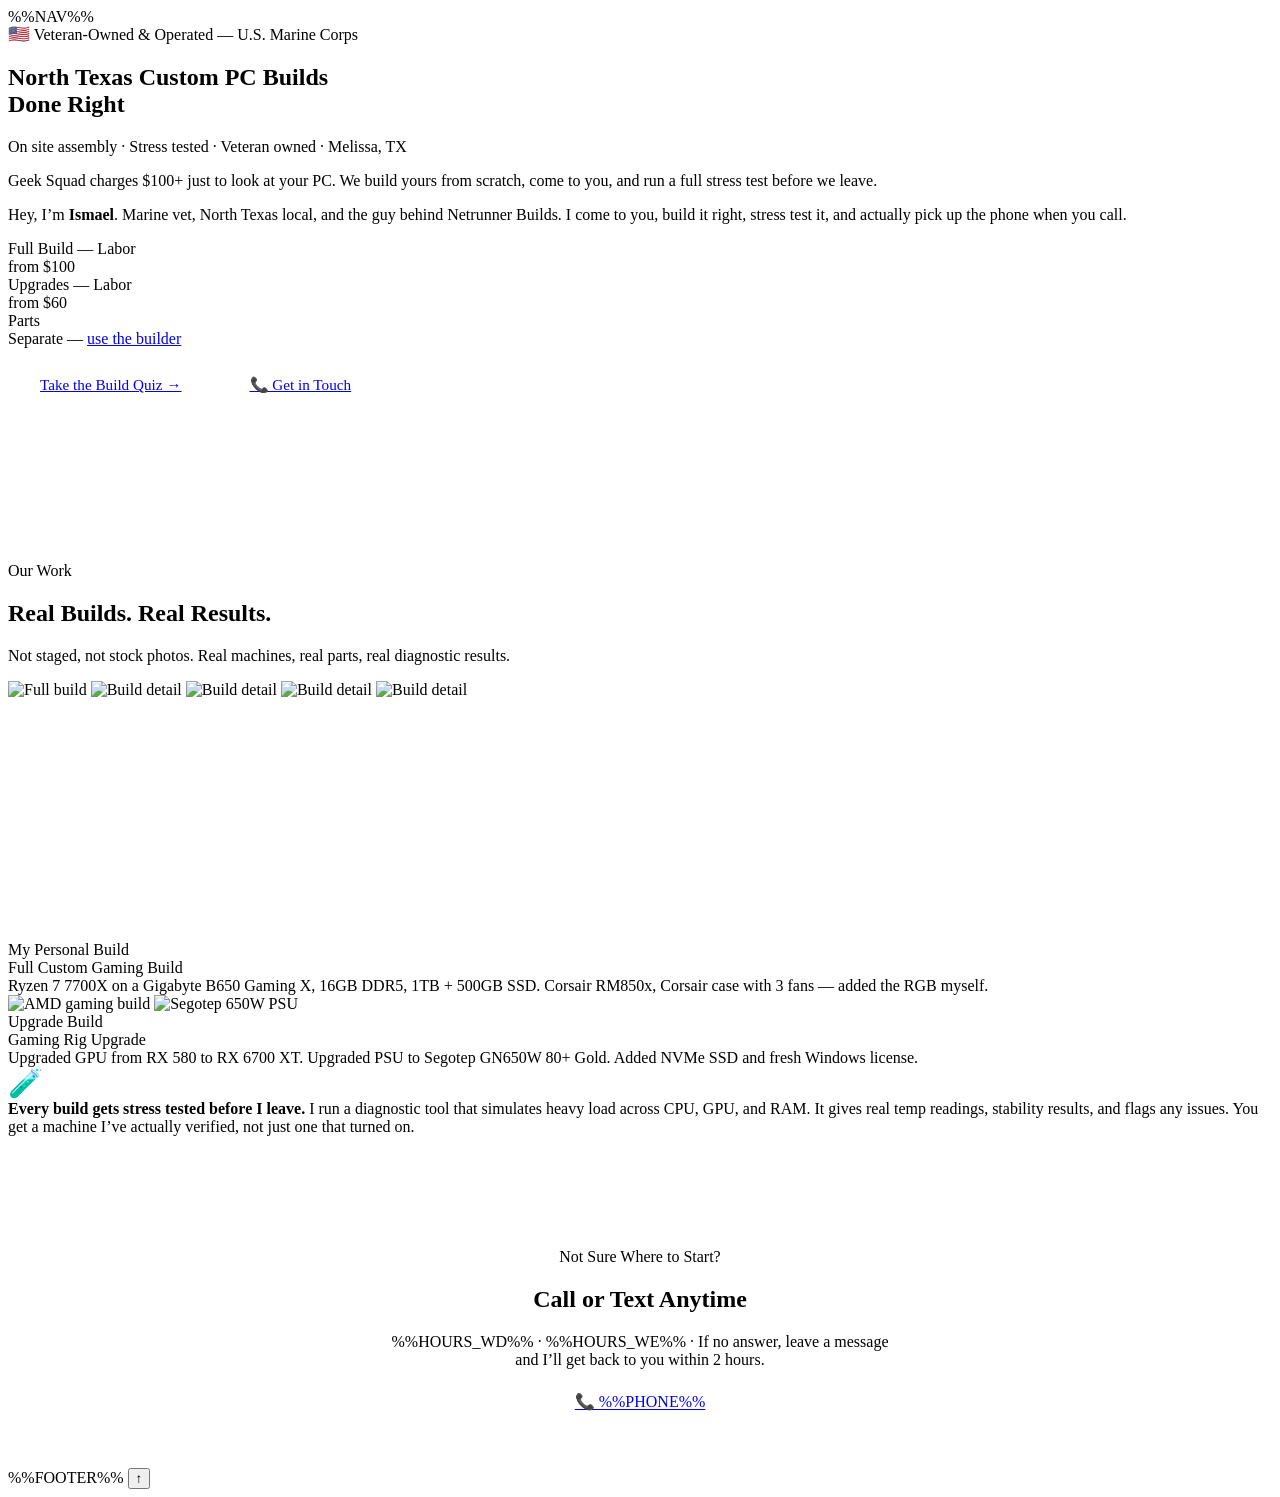
==== _src/pages/index.html @ 0699d584 "Complete site overhaul: template system, SEO, accessibility, cleanup - Build system: _src/pages/ tem" ====
<!DOCTYPE html>
<html lang="en">
<head>
<meta charset="UTF-8">
<meta name="viewport" content="width=device-width, initial-scale=1.0">
<meta name="description" content="Netrunner Builds. Veteran owned custom PC builds and upgrades in North Texas. Expert assembly, stress tested, onsite service in Melissa, McKinney, Frisco, Allen, Prosper, Plano, Celina.">
<meta property="og:title" content="Netrunner Builds · North Texas">
<meta property="og:description" content="Veteran-owned custom PC builds and upgrades in North Texas. Expert assembly, stress tested, onsite service.">
<meta property="og:image" content="%%SITE_URL%%/netrunner_logo.png">
<meta property="og:url" content="%%SITE_URL%%/">
<meta property="og:type" content="website">
<meta name="twitter:card" content="summary">
<meta name="twitter:image" content="%%SITE_URL%%/netrunner_logo.png">
<title>Netrunner Builds · North Texas</title>
<link rel="icon" href="netrunner_logo.png">
<link rel="apple-touch-icon" href="apple-touch-icon.png">
<link rel="canonical" href="%%SITE_URL%%/">
<link rel="preload" as="image" href="hero-bg.webp" type="image/webp">
<link rel="stylesheet" href="styles.css">
<script type="application/ld+json">
{
  "@context": "https://schema.org",
  "@type": "LocalBusiness",
  "name": "%%BUSINESS_NAME%%",
  "description": "Veteran-owned custom PC builds and upgrades. On-site service in North Texas.",
  "url": "%%SITE_URL%%",
  "telephone": "%%PHONE_TEL%%",
  "address": {
    "@type": "PostalAddress",
    "addressLocality": "%%CITY%%",
    "addressRegion": "%%STATE%%",
    "postalCode": "%%ZIP%%",
    "addressCountry": "US"
  },
  "areaServed": ["Melissa TX","McKinney TX","Frisco TX","Allen TX","Prosper TX","Plano TX","Celina TX"],
  "openingHours": ["Mo-Fr 09:00-19:00"],
  "priceRange": "$",
  "founder": { "@type": "Person", "name": "Ismael Ruiz" }
}
</script>
</head>
<body>
%%NAV%%

<section class="hero" style="position:relative;overflow:hidden;min-height:480px;">
  <div class="vet-badge"><span style="font-size:1.1rem;line-height:1;">&#127482;&#127480;</span> Veteran-Owned &amp; Operated &mdash; U.S. Marine Corps</div>
  <h1 class="hero-h1">North Texas <span>Custom PC Builds</span><br>Done Right</h1>
  <p class="hero-sub">On site assembly &middot; Stress tested &middot; Veteran owned &middot; Melissa, TX</p>
  <p class="gs-line">Geek Squad charges $100+ just to look at your PC. We build yours from scratch, come to you, and run a full stress test before we leave.</p>
  <div class="bio-card">
    <img src="selfie.webp" alt="Ismael Ruiz" class="bio-photo" width="80" height="80" decoding="async" onerror="this.style.display='none'">
    <p>Hey, I&rsquo;m <strong>Ismael</strong>. Marine vet, North Texas local, and the guy behind Netrunner Builds. I come to you, build it right, stress test it, and actually pick up the phone when you call.</p>
  </div>
  <div class="price-badges">
    <div class="price-badge">
      <div class="price-badge-lbl">Full Build &mdash; Labor</div>
      <div class="price-badge-val">from $100</div>
    </div>
    <div class="price-badge">
      <div class="price-badge-lbl">Upgrades &mdash; Labor</div>
      <div class="price-badge-val">from $60</div>
    </div>
    <div class="price-badge price-parts-badge">
      <div class="price-badge-lbl">Parts</div>
      <div class="price-badge-sub">Separate &mdash; <a href="build.html">use the builder</a></div>
    </div>
  </div>
  <div class="hero-btns" style="margin-top:1.75rem;">
    <a href="build-quiz.html" class="btn btn-primary" style="font-size:.95rem;padding:.85rem 2rem;">Take the Build Quiz &#8594;</a>
    <a href="request.html" class="btn btn-secondary" style="font-size:.95rem;padding:.85rem 2rem;">&#128222; Get in Touch</a>
  </div>
</section>

<section class="rev" style="border-top:1px solid var(--brd);border-bottom:1px solid var(--brd);padding:3.5rem 0;">
  <div class="sec">
    <div class="sec-lbl">Our Work</div>
    <h2 class="sec-title">Real Builds. <span>Real Results.</span></h2>
    <p class="sec-sub">Not staged, not stock photos. Real machines, real parts, real diagnostic results.</p>
    <div class="proof-grid">
      <div class="proof-card">
        <div class="proof-imgs proof-imgs--5col" style="grid-template-columns:2fr 1fr 1fr;grid-template-rows:1fr 1fr;height:260px;">
          <img src="first_build.webp" alt="Full build" style="grid-row:1/3;object-position:center 30%;" loading="lazy" decoding="async">
          <img src="first_build-2.webp" alt="Build detail" style="object-position:center 40%;" loading="lazy" decoding="async">
          <img src="first_build-3.webp" alt="Build detail" style="object-position:center 40%;" loading="lazy" decoding="async">
          <img src="first_build-4.webp" alt="Build detail" style="object-position:center 40%;" loading="lazy" decoding="async">
          <img src="first_build-5.webp" alt="Build detail" style="object-position:center 40%;" loading="lazy" decoding="async">
        </div>
        <div class="proof-body">
          <span class="proof-tag">My Personal Build</span>
          <div class="proof-title">Full Custom Gaming Build</div>
          <div class="proof-desc">Ryzen 7 7700X on a Gigabyte B650 Gaming X, 16GB DDR5, 1TB + 500GB SSD. Corsair RM850x, Corsair case with 3 fans &mdash; added the RGB myself.</div>
        </div>
      </div>
      <div class="proof-card">
        <div class="proof-imgs">
          <img src="pc_upgrade.webp" alt="AMD gaming build" style="object-position:center 30%;" loading="lazy" decoding="async">
          <img src="pc_pic.webp" alt="Segotep 650W PSU" style="object-position:center 35%;" loading="lazy" decoding="async">
        </div>
        <div class="proof-body">
          <span class="proof-tag">Upgrade Build</span>
          <div class="proof-title">Gaming Rig Upgrade</div>
          <div class="proof-desc">Upgraded GPU from RX&nbsp;580 to RX&nbsp;6700&nbsp;XT. Upgraded PSU to Segotep GN650W 80+&nbsp;Gold. Added NVMe SSD and fresh Windows license.</div>
        </div>
      </div>
    </div>
    <div class="test-banner">
      <span style="font-size:1.75rem;flex-shrink:0">&#129514;</span>
      <div><b>Every build gets stress tested before I leave.</b> I run a diagnostic tool that simulates heavy load across CPU, GPU, and RAM. It gives real temp readings, stability results, and flags any issues. You get a machine I&rsquo;ve actually verified, not just one that turned on.</div>
    </div>
  </div>
</section>

<section class="rev" style="padding:3.5rem 0;">
  <div class="sec" style="text-align:center;">
    <div class="sec-lbl">Not Sure Where to Start?</div>
    <h2 class="sec-title">Call or Text <span>Anytime</span></h2>
    <p class="sec-sub" style="max-width:520px;margin:0 auto 1.5rem;">%%HOURS_WD%% &middot; %%HOURS_WE%% &middot; If no answer, leave a message and I&rsquo;ll get back to you within 2 hours.</p>
    <a href="tel:%%PHONE_RAW%%" class="btn btn-primary" style="font-size:1rem;padding:.9rem 2rem;">&#128222; %%PHONE%%</a>
  </div>
</section>

%%FOOTER%%

<button id="btt" onclick="window.scrollTo({top:0,behavior:'smooth'})" aria-label="Back to top">&#8593;</button>
<script src="shared.js"></script>
</body>
</html>
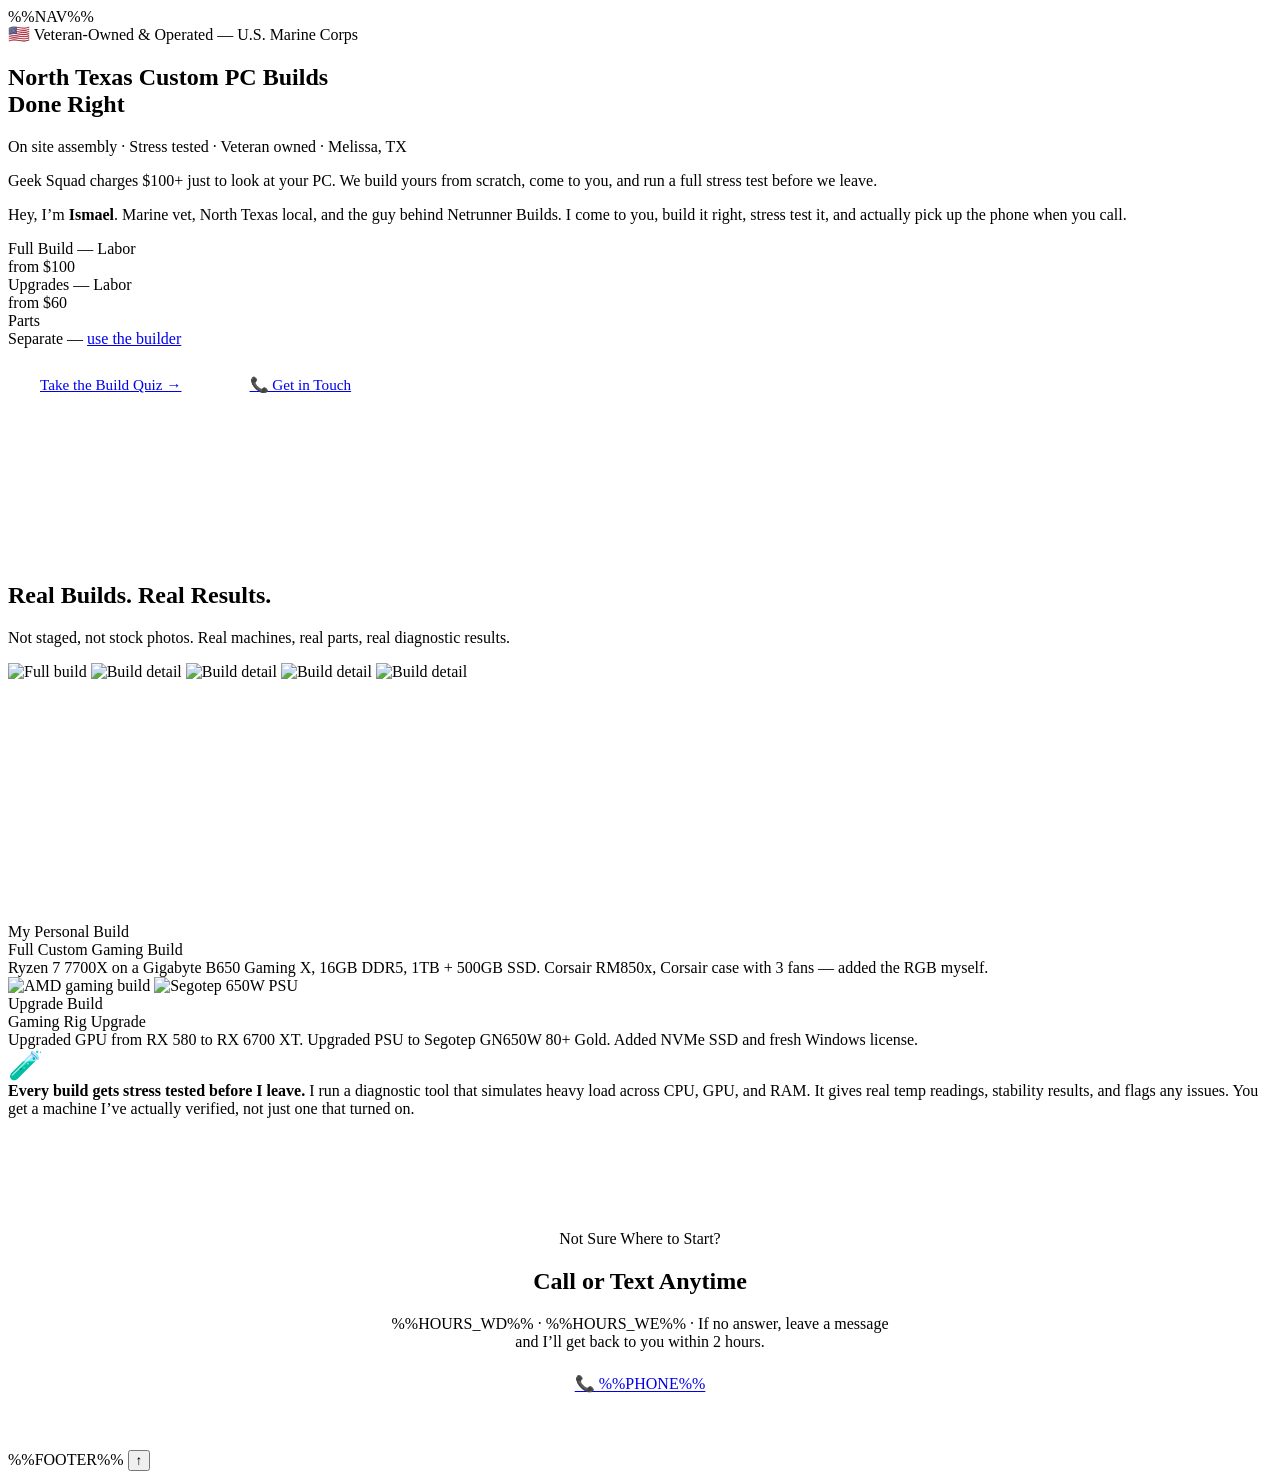
==== commit 4e77382d: "Remove 'Our Work' label from gallery section" ====
--- a/_src/pages/index.html
+++ b/_src/pages/index.html
@@ -73,7 +73,6 @@
 
 <section class="rev" style="border-top:1px solid var(--brd);border-bottom:1px solid var(--brd);padding:3.5rem 0;">
   <div class="sec">
-    <div class="sec-lbl">Our Work</div>
     <h2 class="sec-title">Real Builds. <span>Real Results.</span></h2>
     <p class="sec-sub">Not staged, not stock photos. Real machines, real parts, real diagnostic results.</p>
     <div class="proof-grid">
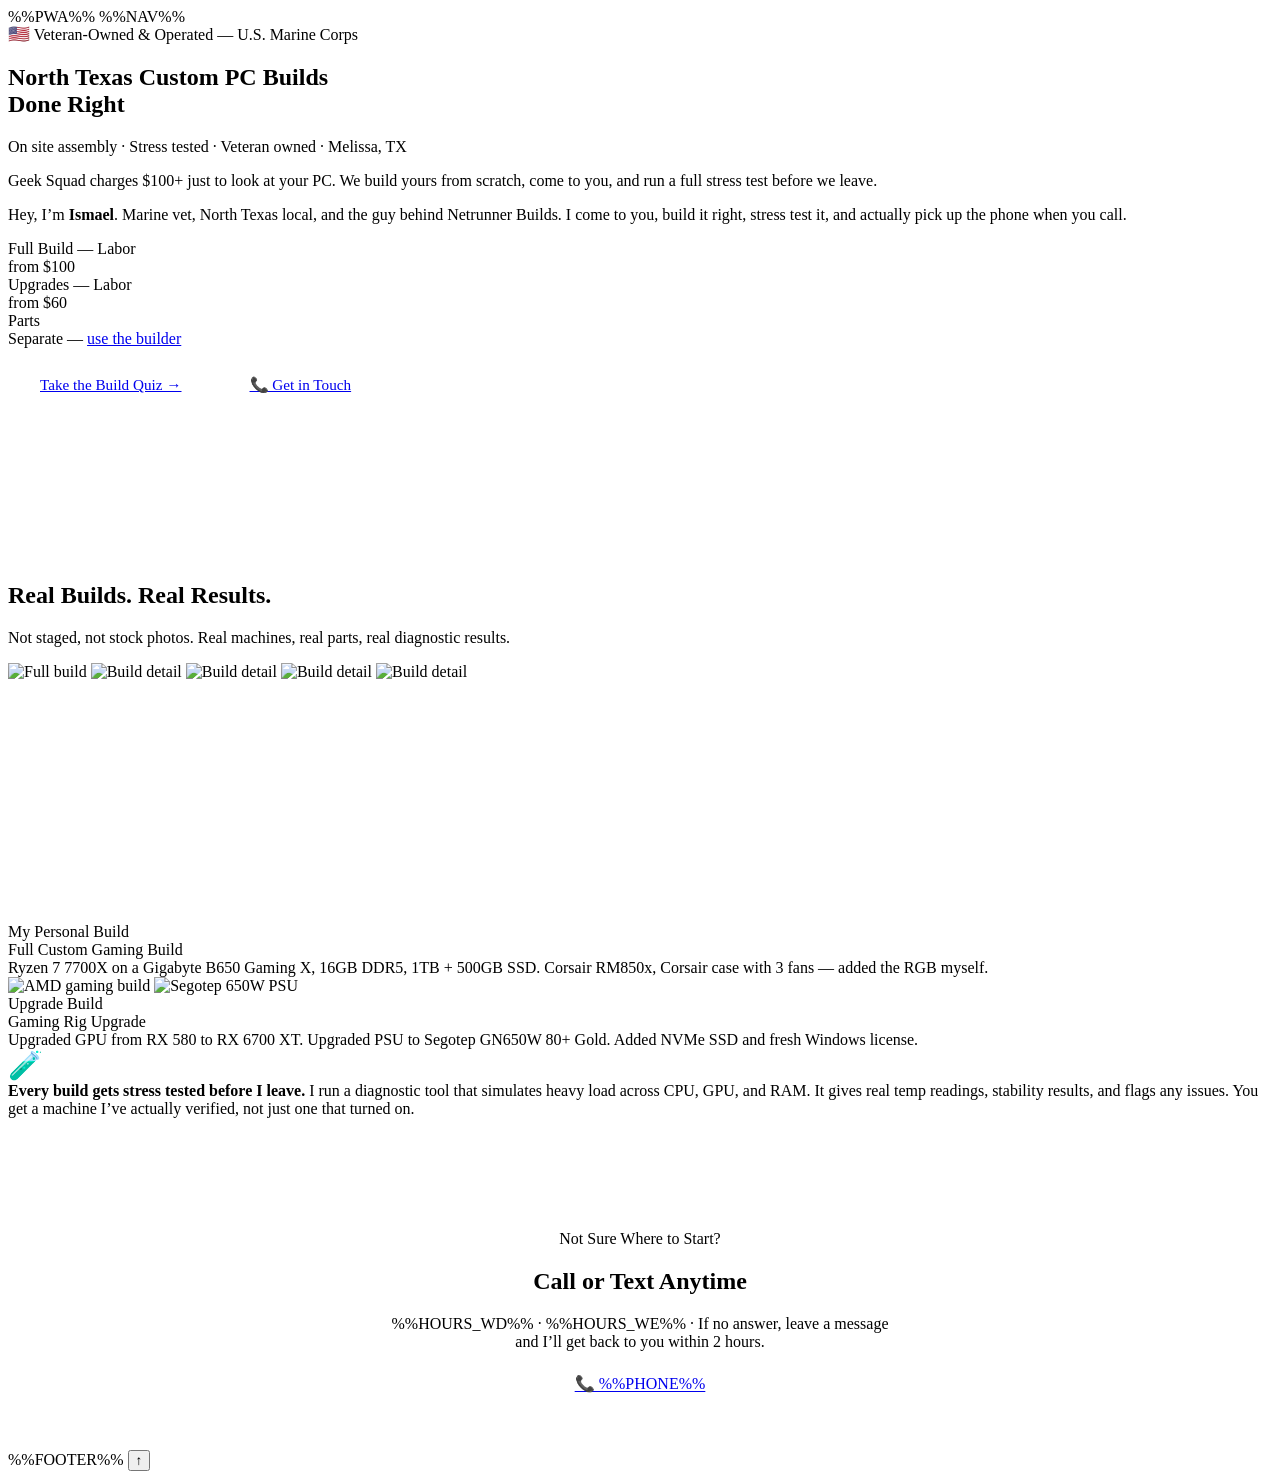
==== commit 52f004d0: "Add PWA support — installable on iOS and Android" ====
--- a/_src/pages/index.html
+++ b/_src/pages/index.html
@@ -17,6 +17,7 @@
 <link rel="canonical" href="%%SITE_URL%%/">
 <link rel="preload" as="image" href="hero-bg.webp" type="image/webp">
 <link rel="stylesheet" href="styles.css">
+%%PWA%%
 <script type="application/ld+json">
 {
   "@context": "https://schema.org",
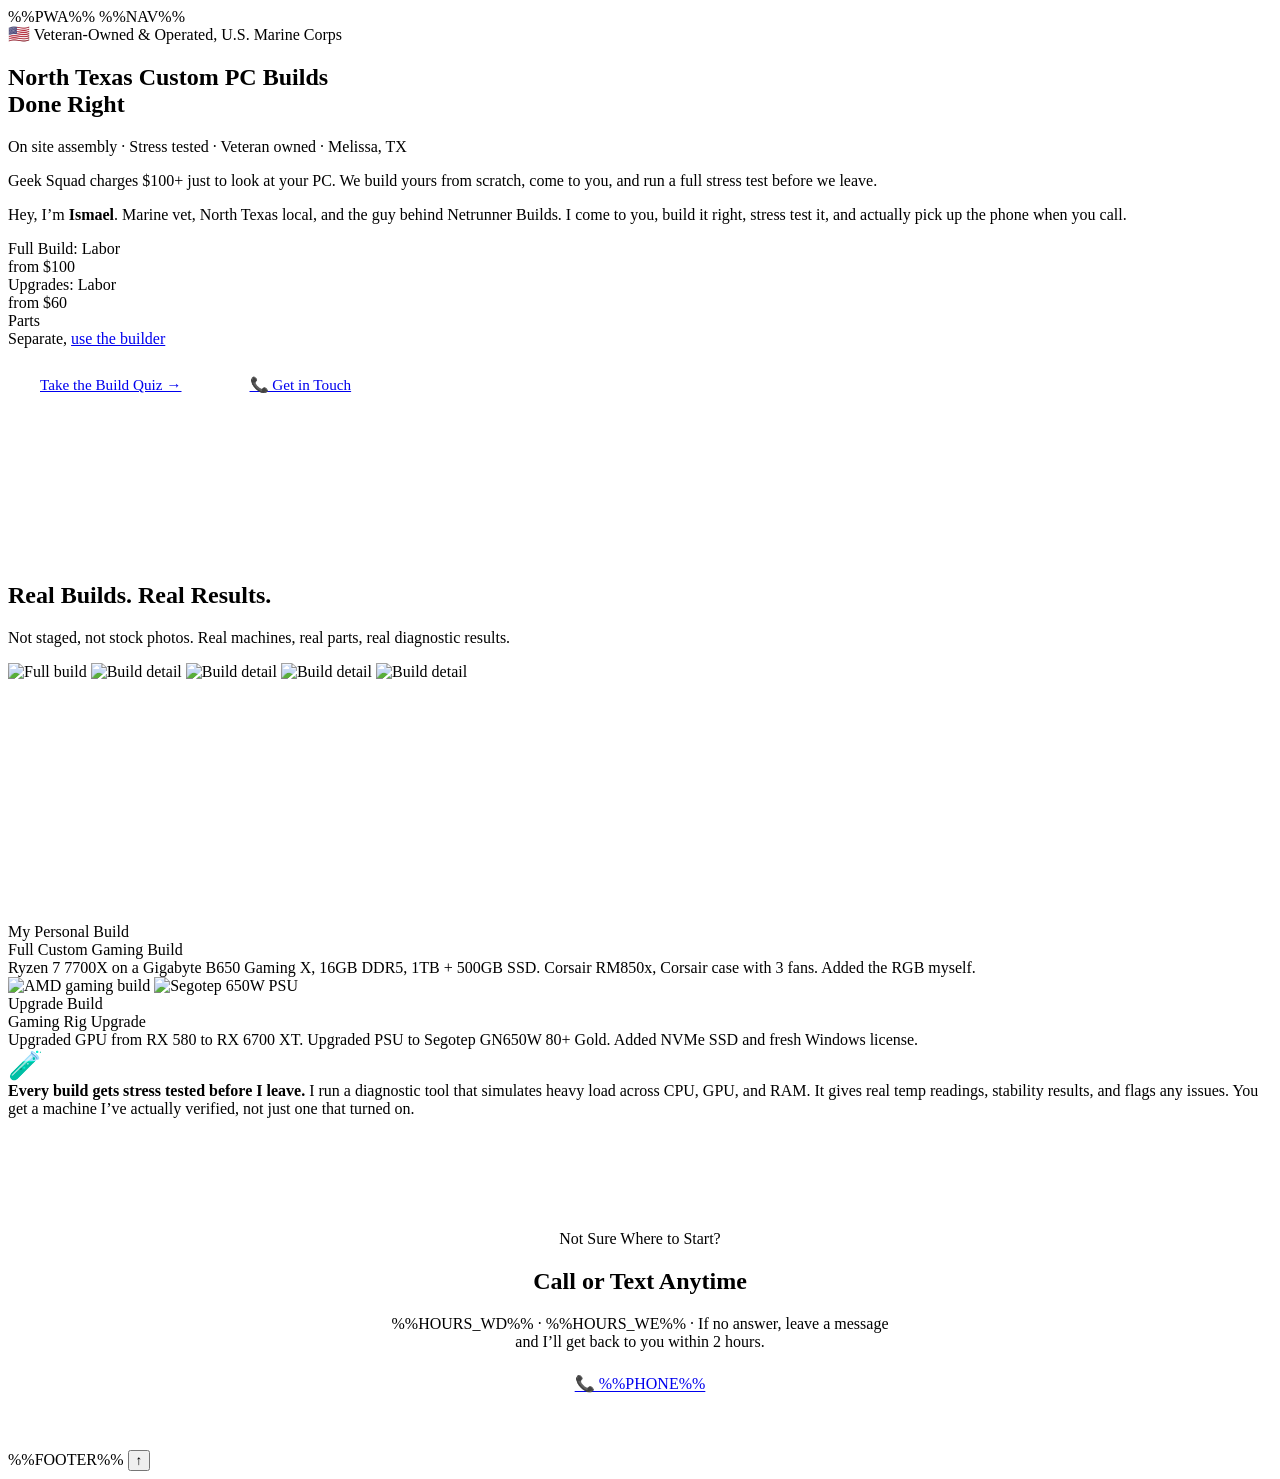
==== commit 840a04ee: "Site-wide checkup: verify integrity, remove all em/en dashes from copy Full audit of prices, links, " ====
--- a/_src/pages/index.html
+++ b/_src/pages/index.html
@@ -44,7 +44,7 @@
 %%NAV%%
 
 <section class="hero" style="position:relative;overflow:hidden;min-height:480px;">
-  <div class="vet-badge"><span style="font-size:1.1rem;line-height:1;">&#127482;&#127480;</span> Veteran-Owned &amp; Operated &mdash; U.S. Marine Corps</div>
+  <div class="vet-badge"><span style="font-size:1.1rem;line-height:1;">&#127482;&#127480;</span> Veteran-Owned &amp; Operated, U.S. Marine Corps</div>
   <h1 class="hero-h1">North Texas <span>Custom PC Builds</span><br>Done Right</h1>
   <p class="hero-sub">On site assembly &middot; Stress tested &middot; Veteran owned &middot; Melissa, TX</p>
   <p class="gs-line">Geek Squad charges $100+ just to look at your PC. We build yours from scratch, come to you, and run a full stress test before we leave.</p>
@@ -54,16 +54,16 @@
   </div>
   <div class="price-badges">
     <div class="price-badge">
-      <div class="price-badge-lbl">Full Build &mdash; Labor</div>
+      <div class="price-badge-lbl">Full Build: Labor</div>
       <div class="price-badge-val">from $100</div>
     </div>
     <div class="price-badge">
-      <div class="price-badge-lbl">Upgrades &mdash; Labor</div>
+      <div class="price-badge-lbl">Upgrades: Labor</div>
       <div class="price-badge-val">from $60</div>
     </div>
     <div class="price-badge price-parts-badge">
       <div class="price-badge-lbl">Parts</div>
-      <div class="price-badge-sub">Separate &mdash; <a href="build.html">use the builder</a></div>
+      <div class="price-badge-sub">Separate, <a href="build.html">use the builder</a></div>
     </div>
   </div>
   <div class="hero-btns" style="margin-top:1.75rem;">
@@ -78,23 +78,27 @@
     <p class="sec-sub">Not staged, not stock photos. Real machines, real parts, real diagnostic results.</p>
     <div class="proof-grid">
       <div class="proof-card">
-        <div class="proof-imgs proof-imgs--5col" style="grid-template-columns:2fr 1fr 1fr;grid-template-rows:1fr 1fr;height:260px;">
-          <img src="first_build.webp" alt="Full build" style="grid-row:1/3;object-position:center 30%;" loading="lazy" decoding="async">
-          <img src="first_build-2.webp" alt="Build detail" style="object-position:center 40%;" loading="lazy" decoding="async">
-          <img src="first_build-3.webp" alt="Build detail" style="object-position:center 40%;" loading="lazy" decoding="async">
-          <img src="first_build-4.webp" alt="Build detail" style="object-position:center 40%;" loading="lazy" decoding="async">
-          <img src="first_build-5.webp" alt="Build detail" style="object-position:center 40%;" loading="lazy" decoding="async">
+        <div class="carousel" style="height:260px;">
+          <div class="carousel-track">
+            <img src="first_build.webp" alt="Full build" style="object-position:center 30%;" loading="lazy" decoding="async">
+            <img src="first_build-2.webp" alt="Build detail" style="object-position:center 40%;" loading="lazy" decoding="async">
+            <img src="first_build-3.webp" alt="Build detail" style="object-position:center 40%;" loading="lazy" decoding="async">
+            <img src="first_build-4.webp" alt="Build detail" style="object-position:center 40%;" loading="lazy" decoding="async">
+            <img src="first_build-5.webp" alt="Build detail" style="object-position:center 40%;" loading="lazy" decoding="async">
+          </div>
         </div>
         <div class="proof-body">
           <span class="proof-tag">My Personal Build</span>
           <div class="proof-title">Full Custom Gaming Build</div>
-          <div class="proof-desc">Ryzen 7 7700X on a Gigabyte B650 Gaming X, 16GB DDR5, 1TB + 500GB SSD. Corsair RM850x, Corsair case with 3 fans &mdash; added the RGB myself.</div>
+          <div class="proof-desc">Ryzen 7 7700X on a Gigabyte B650 Gaming X, 16GB DDR5, 1TB + 500GB SSD. Corsair RM850x, Corsair case with 3 fans. Added the RGB myself.</div>
         </div>
       </div>
       <div class="proof-card">
-        <div class="proof-imgs">
-          <img src="pc_upgrade.webp" alt="AMD gaming build" style="object-position:center 30%;" loading="lazy" decoding="async">
-          <img src="pc_pic.webp" alt="Segotep 650W PSU" style="object-position:center 35%;" loading="lazy" decoding="async">
+        <div class="carousel">
+          <div class="carousel-track">
+            <img src="pc_upgrade.webp" alt="AMD gaming build" style="object-position:center 30%;" loading="lazy" decoding="async">
+            <img src="pc_pic.webp" alt="Segotep 650W PSU" style="object-position:center 35%;" loading="lazy" decoding="async">
+          </div>
         </div>
         <div class="proof-body">
           <span class="proof-tag">Upgrade Build</span>
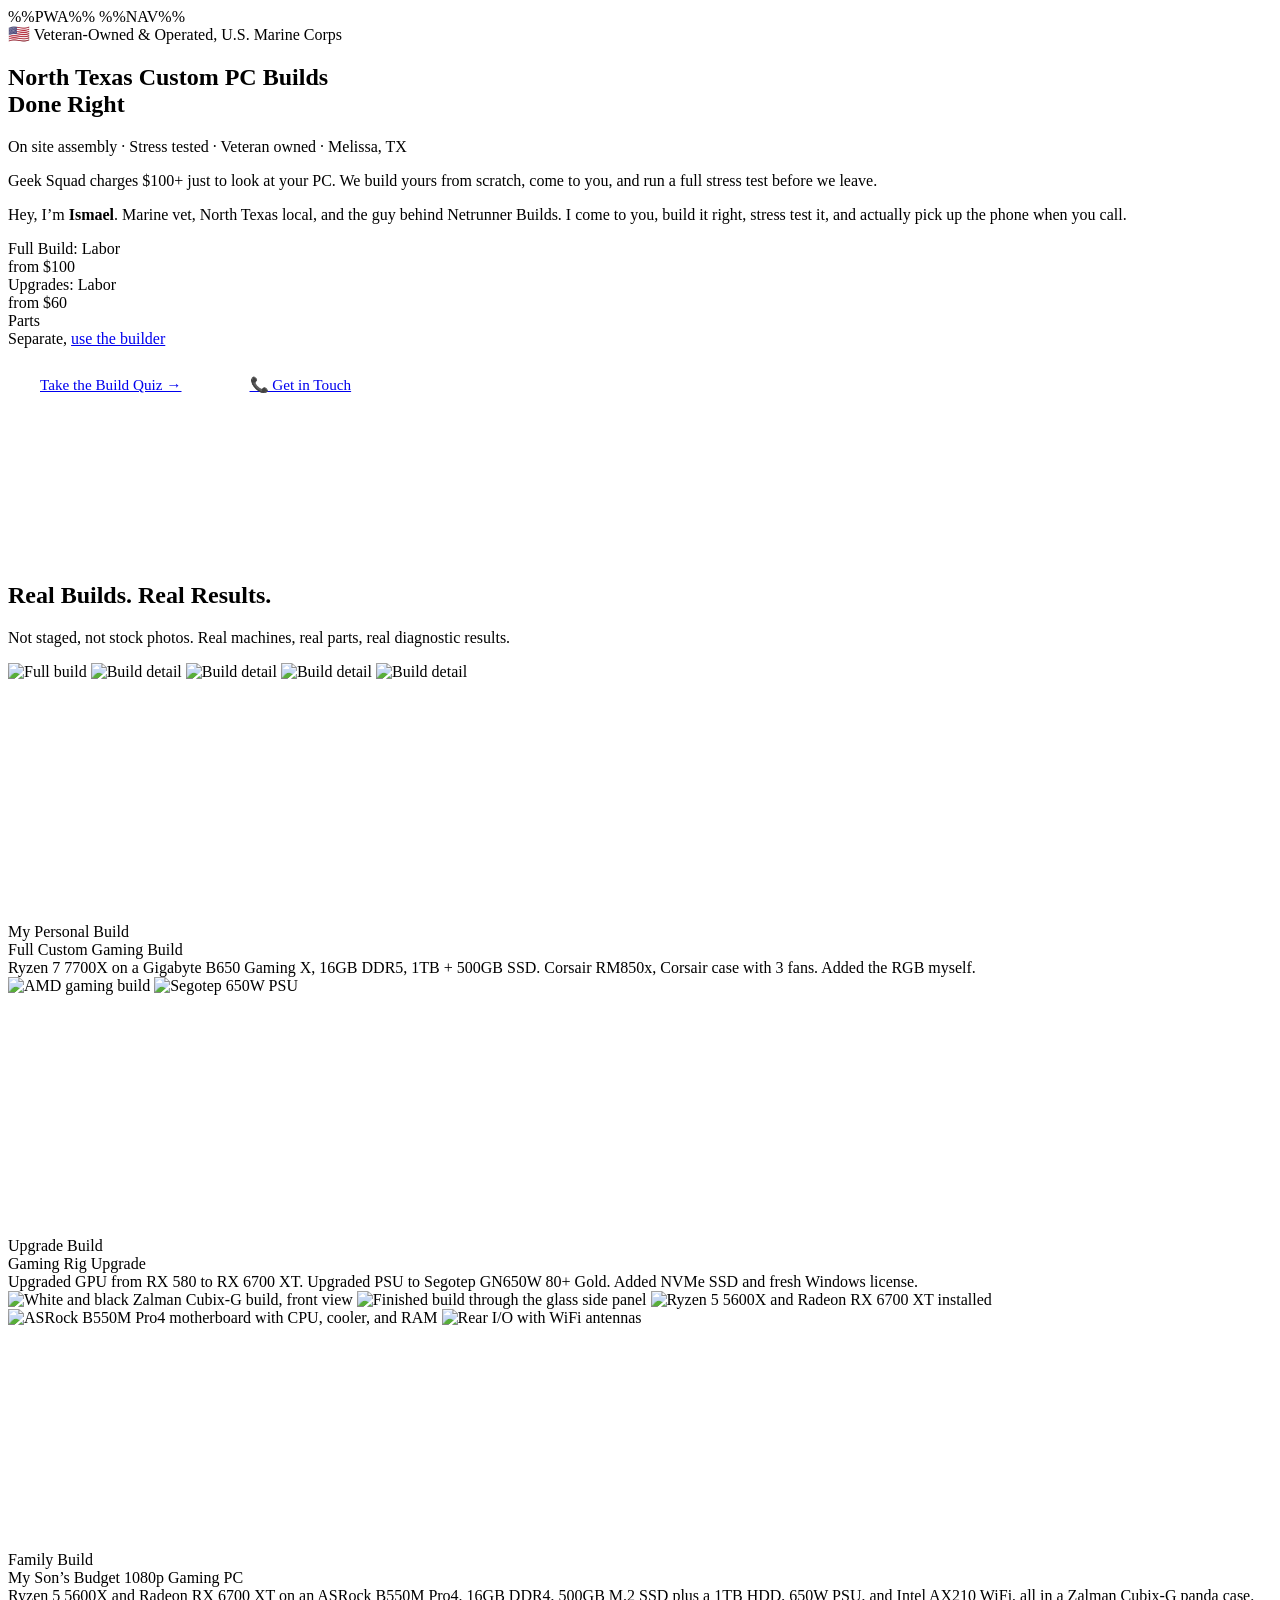
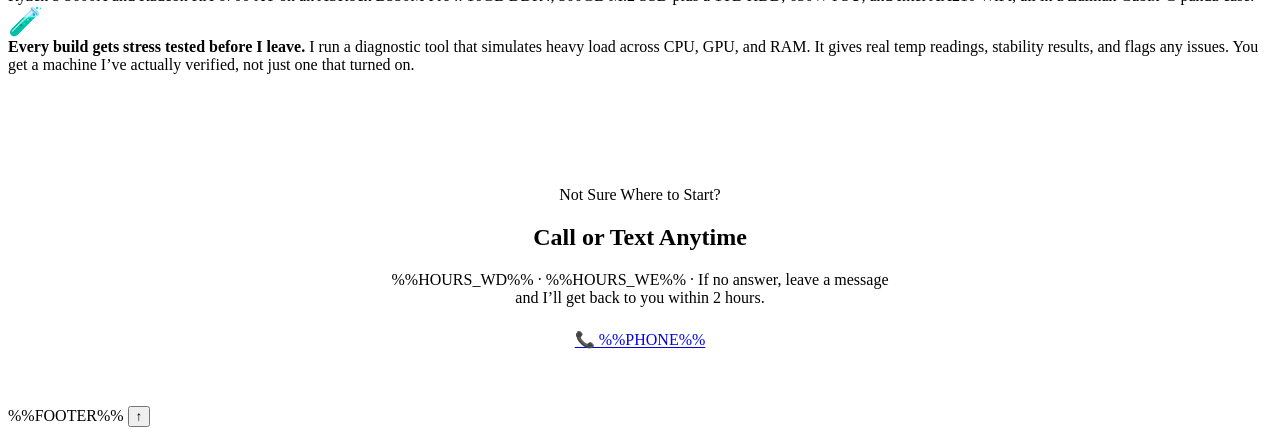
==== commit 504385bd: "Add son's budget 1080p gaming build to Real Builds New homepage card with a 5-photo rotating carouse" ====
--- a/_src/pages/index.html
+++ b/_src/pages/index.html
@@ -94,7 +94,7 @@
         </div>
       </div>
       <div class="proof-card">
-        <div class="carousel">
+        <div class="carousel" style="height:260px;">
           <div class="carousel-track">
             <img src="pc_upgrade.webp" alt="AMD gaming build" style="object-position:center 30%;" loading="lazy" decoding="async">
             <img src="pc_pic.webp" alt="Segotep 650W PSU" style="object-position:center 35%;" loading="lazy" decoding="async">
@@ -104,6 +104,22 @@
           <span class="proof-tag">Upgrade Build</span>
           <div class="proof-title">Gaming Rig Upgrade</div>
           <div class="proof-desc">Upgraded GPU from RX&nbsp;580 to RX&nbsp;6700&nbsp;XT. Upgraded PSU to Segotep GN650W 80+&nbsp;Gold. Added NVMe SSD and fresh Windows license.</div>
+        </div>
+      </div>
+      <div class="proof-card">
+        <div class="carousel" style="height:260px;">
+          <div class="carousel-track">
+            <img src="son_build.webp" alt="White and black Zalman Cubix-G build, front view" style="object-position:center 40%;" loading="lazy" decoding="async">
+            <img src="son_build-2.webp" alt="Finished build through the glass side panel" style="object-position:center 50%;" loading="lazy" decoding="async">
+            <img src="son_build-3.webp" alt="Ryzen 5 5600X and Radeon RX 6700 XT installed" style="object-position:center 45%;" loading="lazy" decoding="async">
+            <img src="son_build-4.webp" alt="ASRock B550M Pro4 motherboard with CPU, cooler, and RAM" style="object-position:center 40%;" loading="lazy" decoding="async">
+            <img src="son_build-5.webp" alt="Rear I/O with WiFi antennas" style="object-position:center 40%;" loading="lazy" decoding="async">
+          </div>
+        </div>
+        <div class="proof-body">
+          <span class="proof-tag">Family Build</span>
+          <div class="proof-title">My Son&rsquo;s Budget 1080p Gaming PC</div>
+          <div class="proof-desc">Ryzen&nbsp;5 5600X and Radeon RX&nbsp;6700&nbsp;XT on an ASRock B550M Pro4. 16GB DDR4, 500GB M.2 SSD plus a 1TB HDD, 650W PSU, and Intel AX210 WiFi, all in a Zalman Cubix-G panda case.</div>
         </div>
       </div>
     </div>
